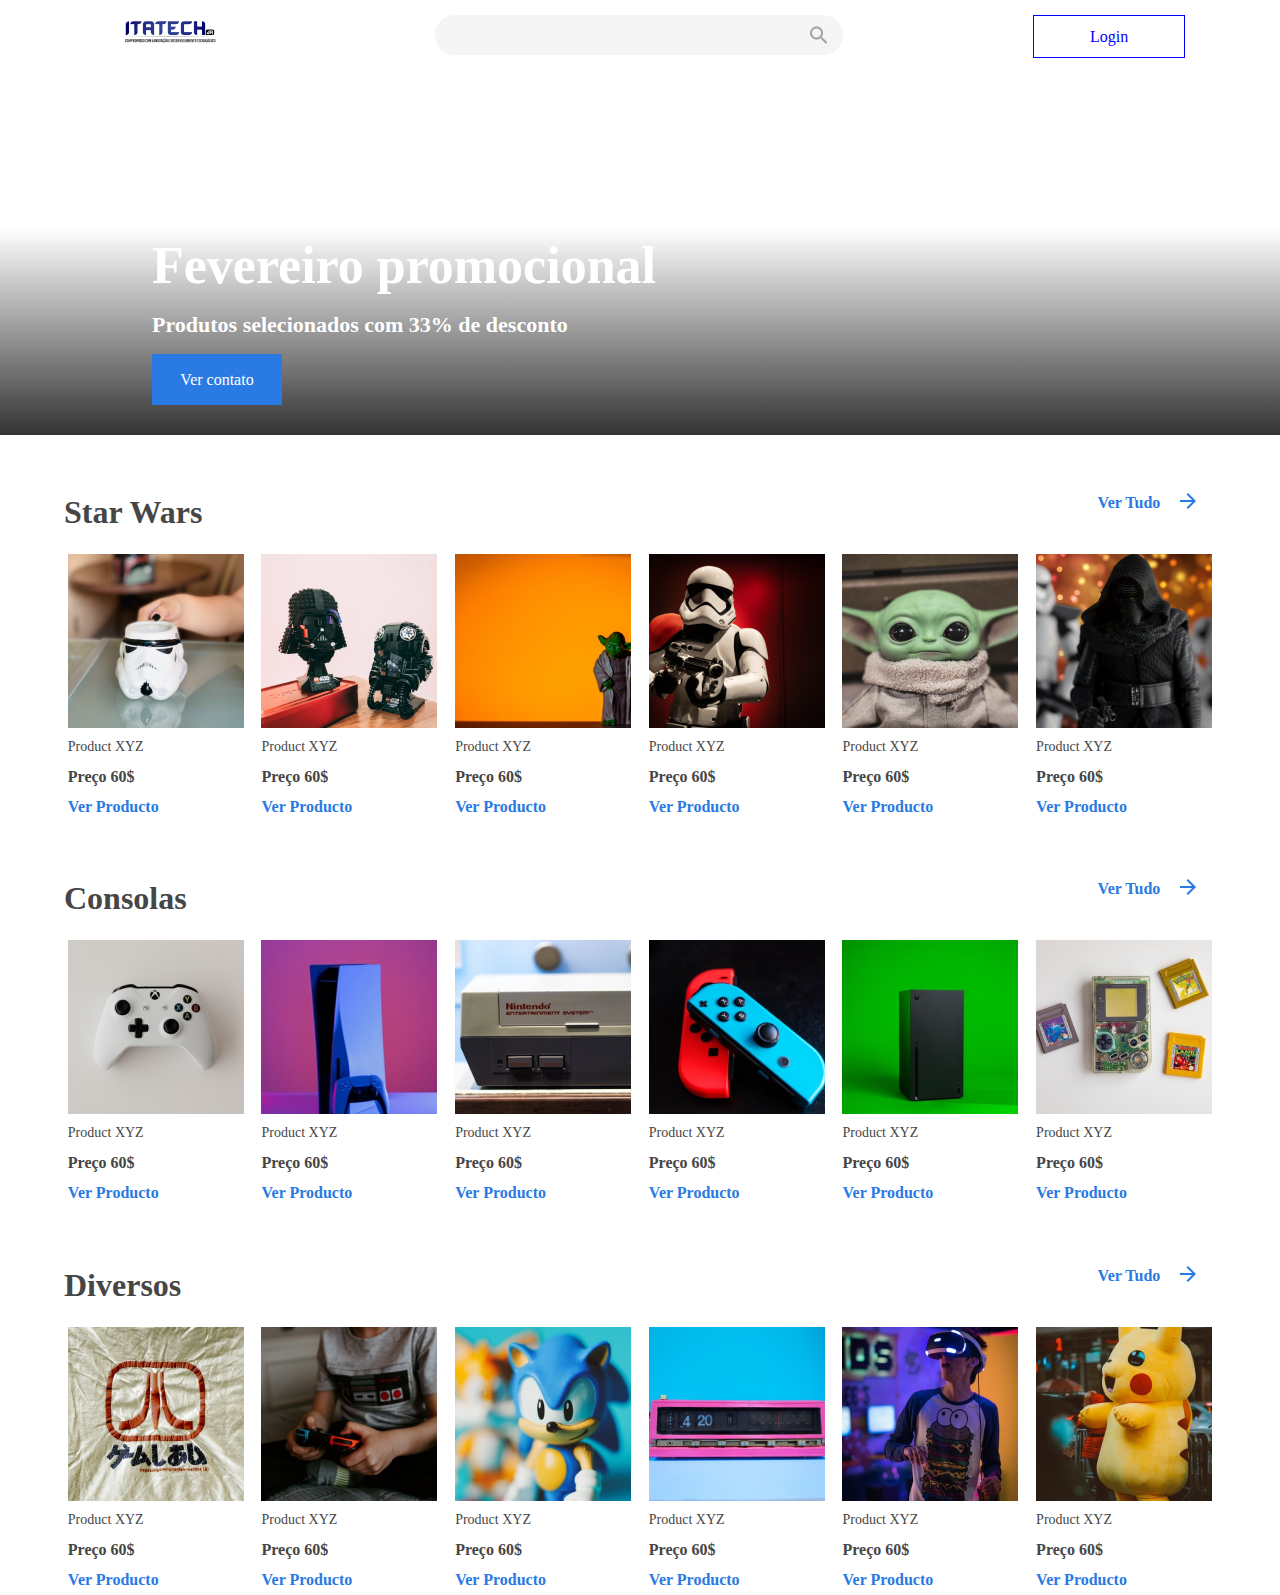
==== index.html @ 9202095d "first commit" ====
<!DOCTYPE html>
<html lang="br">

<head>
    <meta charset="UTF-8">
    <meta http-equiv="X-UA-Compatible" content="IE=edge">
    <meta name="viewport" content="width=device-width, initial-scale=1.0">
    <meta name="viewport" content="width=device-width, initial-scale=1, maximum-scale=1, user-scalable=no">
    <link rel="stylesheet" href="style.css">
    <title>itatech</title>
</head>

<body>
    <header>
        <nav>
            <div class="imgco"><a href="index.html"><img src="imagens/Itatech.png" alt=""></a></div>
            <div class="busca"><img src="imagens/Vector.png" alt=""></div>
            <div class="login">Login</div>
        </nav>
    </header>
    <section class="home">
        <div class="textosHome">
            <div class="txt1sec">Fevereiro promocional</div>
            <div class="txt2sec">Produtos selecionados com 33% de desconto</div>
            <div class="butao1">Ver contato</div>
        </div>
    </section>
    <main>
        <!-- Resolver -->

        <section class="star">
            <div class="textos1">
                <div class="starW">Star Wars</div>
                <div class="verT">
                    <div>Ver Tudo</div>
                    <div class="seta"><img src="imagens/seta.png" alt=""></div>
                </div>
            </div>
            <section class="produtos">
                <div class="imgs">
                    <div class="img1"><img src="imagens/unsplash_6FDXGY9J6y4.png" alt=""  class="img1"></div>
                    <div class="product">Product XYZ</div>
                    <div class="preco">Preço 60$</div>
                    <div class="verT2">Ver Producto</div>
                </div>
                <div class="imgs">
                    <div class="img1"><img src="imagens/unsplash_epRFE_hBNjo.png" alt="" class="img1"></div>
                    <div class="product">Product XYZ</div>
                    <div class="preco">Preço 60$</div>
                    <div class="verT2">Ver Producto</div>
                </div>
                <div class="imgs">
                    <div class="img1"><img src="imagens/unsplash_KeGToDVN0l4.png" alt=""  class="img1"></div>
                    <div class="product">Product XYZ</div>
                    <div class="preco">Preço 60$</div>
                    <div class="verT2">Ver Producto</div>
                </div>
                <div class="imgs">
                    <div class="img1"><img src="imagens/unsplash_4OHkK555s1A.png" alt=""  class="img1"></div>
                    <div class="product">Product XYZ</div>
                    <div class="preco">Preço 60$</div>
                    <div class="verT2">Ver Producto</div>
                </div>
                <div class="imgs">
                    <div class="img1"><img src="imagens/unsplash_R8L1l9RN198.png" alt=""  class="img1"></div>
                    <div class="product">Product XYZ</div>
                    <div class="preco">Preço 60$</div>
                    <div class="verT2">Ver Producto</div>
                </div>
                <div class="imgs">
                    <div class="img1"><img src="imagens/unsplash_1VV1MRafd7A.png" alt=""  class="img1"></div>
                    <div class="product">Product XYZ</div>
                    <div class="preco">Preço 60$</div>
                    <div class="verT2">Ver Producto</div>
                </div>
            </section>
        </section>
        <section class="star">
            <div class="textos1">
                <div class="starW">Consolas</div>
                <div class="verT">
                    <div>Ver Tudo</div>
                    <div><img src="imagens/seta.png" alt=""></div>
                </div>
            </div>
            <section class="produtos">
                <div class="imgs">
                    <div class="img1"><img src="imagens/unsplash_0POwK6iAiRQ.png" alt="" class="img1"></div>
                    <div class="product">Product XYZ</div>
                    <div class="preco">Preço 60$</div>
                    <div class="verT2">Ver Producto</div>
                </div>
                <div class="imgs">
                    <div class="img1"><img src="imagens/unsplash_caNzzoxls8Q.png" alt="" class="img1"></div>
                    <div class="product">Product XYZ</div>
                    <div class="preco">Preço 60$</div>
                    <div class="verT2">Ver Producto</div>
                </div>
                <div class="imgs">
                    <div class="img1"><img src="imagens/unsplash_ZV7lnfyQLmA.png" alt="" class="img1"></div>
                    <div class="product">Product XYZ</div>
                    <div class="preco">Preço 60$</div>
                    <div class="verT2">Ver Producto</div>
                </div>
                <div class="imgs">
                    <div class="img1"><img src="imagens/unsplash_wa5z9o9fgjw.png" alt="" class="img1"></div>
                    <div class="product">Product XYZ</div>
                    <div class="preco">Preço 60$</div>
                    <div class="verT2">Ver Producto</div>
                </div>
                <div class="imgs">
                    <div class="img1"><img src="imagens/unsplash_Zjn4dT993-g.png" alt="" class="img1"></div>
                    <div class="product">Product XYZ</div>
                    <div class="preco">Preço 60$</div>
                    <div class="verT2">Ver Producto</div>
                </div>
                <div class="imgs">
                    <div class="img1"><img src="imagens/unsplash_k-xYhI3-gJM.png" alt="" class="img1"></div>
                    <div class="product">Product XYZ</div>
                    <div class="preco">Preço 60$</div>
                    <div class="verT2">Ver Producto</div>
                </div>
            </section>
        </section>
        <section class="star">
            <div class="textos1">
                <div class="starW">Diversos</div>
                <div class="verT">
                    <div>Ver Tudo</div>
                    <div><img src="imagens/seta.png" alt=""></div>
                </div>
            </div>
            <section class="produtos">
                <div class="imgs">
                    <div class="img1"><img src="imagens/unsplash_fMP-oCze3AY.png" alt="" class="img1"></div>
                    <div class="product">Product XYZ</div>
                    <div class="preco">Preço 60$</div>
                    <div class="verT2">Ver Producto</div>
                </div>
                <div class="imgs">
                    <div class="img1"><img src="imagens/unsplash_bUgaIaZysH0.png" alt="" class="img1"></div>
                    <div class="product">Product XYZ</div>
                    <div class="preco">Preço 60$</div>
                    <div class="verT2">Ver Producto</div>
                </div>
                <div class="imgs">
                    <div class="img1"><img src="imagens/unsplash_sYVY_ZKwaxU.png" alt="" class="img1"></div>
                    <div class="product">Product XYZ</div>
                    <div class="preco">Preço 60$</div>
                    <div class="verT2">Ver Producto</div>
                </div>
                <div class="imgs">
                    <div class="img1"><img src="imagens/unsplash_jMT6BrgBuXU.png" alt="" class="img1"></div>
                    <div class="product">Product XYZ</div>
                    <div class="preco">Preço 60$</div>
                    <div class="verT2">Ver Producto</div>
                </div>
                <div class="imgs">
                    <div class="img1"><img src="imagens/unsplash_MxVkWPiJALs.png" alt="" class="img1"></div>
                    <div class="product">Product XYZ</div>
                    <div class="preco">Preço 60$</div>
                    <div class="verT2">Ver Producto</div>
                </div>
                <div class="imgs">
                    <div class="img1"><img src="imagens/unsplash_r27umXAelDc.png" alt="" class="img1"></div>
                    <div class="product">Product XYZ</div>
                    <div class="preco">Preço 60$</div>
                    <div class="verT2">Ver Producto</div>
                </div>
            </section>
        </section>
    </main>
</body>

</html>
---- style.css ----
* {
    margin: 0px;
    padding: 0px;
}

header {
    display: flex;
    flex-direction: column;
    padding-bottom: 25px;
    padding-top: 15px;
}

nav {
    display: flex;
    justify-content: space-around;

}


.busca {
    display: flex;
    justify-content: end;
    align-items: center;
    padding-right: 15px;
    width: 393px;
    height: 40px;

    /* Preto/05% */

    background: #F5F5F5;
    border-radius: 20px;


}

.login {
    width: 150px;
    background-color: white;
    border: 1px solid blue;
    display: flex;
    justify-content: center;
    align-items: center;
    color: blue;


}

.home {

    display: flex;
    width: 100%;
    height: 352px;
    background: linear-gradient(180deg,
            rgba(0, 0, 0, 0) 41.15%,
            rgba(0, 0, 0, 0.8) 100%),
        url('/Imagens/Hero\ \(1\).png') no-repeat center center/cover;

}

.textosHome {
    color: #ffffff;
    display: flex;
    flex-direction: column;
    gap: 16px;
    width: 1136px;
    height: 170px;
    padding: 152px;
}




.txt1sec {

    width: 751px;
    height: 61px;

    font-family: 'Raleway';
    font-style: normal;
    font-weight: 700;
    font-size: 52px;
    line-height: 61px;
    color: #FFFFFF;

    top: 35%;
    left: 13%;
}

.txt2sec {

    width: 751px;
    height: 26px;

    font-family: 'Raleway';
    font-style: normal;
    font-weight: 700;
    font-size: 22px;
    line-height: 26px;

    top: 65%;
    left: 13%;

    color: #FFFFFF;
}

.butao1 {


    display: flex;
    justify-content: center;
    align-items: center;

    width: 130px;
    height: 51px;

    /* Azul/100% */
    background: #2A7AE4;

    top: 77%;
    left: 13%;

    font-family: 'Raleway';
    font-style: normal;
    font-weight: 400;
    font-size: 16px;
    line-height: 19px;
    /* identical to box height */


    /* Preto/branco */

    color: #FFFFFF;


}

main {
    display: flex;
    flex-direction: column;
    width: 90%;
    margin: auto;


}

.star {
    padding-top: 5%;

}

.textos1 {
    display: flex;
    justify-content: space-between;
}

.starW {
    width: 148px;
    height: 38px;

    font-family: 'Raleway';
    font-style: normal;
    font-weight: 700;
    font-size: 32px;
    line-height: 38px;
    /* identical to box height */


    /* Preto/100% */

    color: #464646;

}

.verT {
    display: flex;
    justify-content: space-evenly;
    width: 12%;
    font-family: 'Raleway';
    font-style: normal;
    font-weight: 700;
    font-size: 16px;
    line-height: 19px;
    /* identical to box height */


    /* Azul/100% */

    color: #2A7AE4;

}

.imgs {
    display: flex;
    flex-direction: column;
    padding-top: 2%;
}

.produtos {
    display: flex;
    flex-direction: row;
    justify-content: space-around;
    flex-wrap: wrap;
    gap: 10px;

}

.img1 {}


.product {

    font-family: 'Raleway';
    font-style: normal;
    font-weight: 500;
    font-size: 14px;
    line-height: 30px;

    /* Preto/100% */

    color: #464646;
}

.verT2 {

    font-family: 'Raleway';
    font-style: normal;
    font-weight: 700;
    font-size: 16px;
    line-height: 30px;
    /* identical to box height */


    /* Azul/100% */

    color: #2A7AE4;

}

.preco {


    font-family: 'Raleway';
    font-style: normal;
    font-weight: 700;
    font-size: 16px;
    line-height: 30px;
    /* identical to box height */


    /* Preto/100% */

    color: #464646;
}





@media only screen and (max-width: 700px) {

    .home {

        display: flex;
        width: 768px;
        background: linear-gradient(180deg,
                rgba(0, 0, 0, 0) 41.15%,
                rgba(0, 0, 0, 0.8) 100%),
            url('/Imagens/Hero\ \(1\).png') no-repeat center center/cover;

    }

    

    nav {
        display: flex;
        justify-content: space-between;
        flex-wrap: wrap;
        gap: 10px;
    }

    .busca {
        order: 1;
    }

    .textosHome {
        width: 100px;
        font-size: 10px;
        padding: 0px;
        justify-content: end;
        padding-left: 20px;
        justify-content: end;
    }

    div .txt1sec {
        width: 328px;
        height: 26px;

        font-family: 'Raleway';
        font-style: normal;
        font-weight: 700;
        font-size: 22px;
        line-height: 26px;
        /* identical to box height */


        /* Preto/branco */

        color: #FFFFFF;


    }

    div .txt2sec {
        width: 328px;
        height: 16px;
        
        font-family: 'Raleway';
        font-style: normal;
        font-weight: 600;
        font-size: 14px;
        line-height: 16px;
        
        /* Preto/branco */
        
        color: #FFFFFF;
    }

    .butao1 {
        display: flex;
        justify-content: center;
        align-items: center;
        width: 130px;
        height: 51px;
        background: #2A7AE4;


        font-family: 'Raleway';
        font-style: normal;
        font-weight: 400;
        font-size: 16px;
        line-height: 19px;
        color: #FFFFFF;
    }

    .starW {
        width: 102px;
        height: 26px;

        font-family: 'Raleway';
        font-style: normal;
        font-weight: 700;
        font-size: 22px;
        line-height: 26px;
        /* identical to box height */


        /* Preto/100% */

        color: #464646;

    }

    .verT {

        width: 57px;
        height: 16px;

        font-family: 'Raleway';
        font-style: normal;
        font-weight: 700;
        font-size: 14px;
        line-height: 16px;
        flex-basis: 100px;
        /* Azul/100% */

        color: #2A7AE4;
    }

    .produtos {
        display: flex;
        flex-direction: row;
        justify-content: space-between;



    }

    .imgs {
        width: 156px;
    }

    .img1 {
        width: 156px;
    }






}


@media only screen and (max-width: 360px) {


    .home {

        display: flex;


        height: 192px;
        width: 360px;
        background: linear-gradient(180deg,
                rgba(0, 0, 0, 0) 41.15%,
                rgba(0, 0, 0, 0.8) 100%),
            url('/Imagens/Hero\ \(1\).png') no-repeat center center/cover;

    }



    nav {
        display: flex;
        justify-content: space-between;
        flex-wrap: wrap;
        gap: 10px;
    }

    .busca {
        order: 1;
    }

    .textosHome {
        width: 100px;
        font-size: 10px;
        padding: 0px;
        justify-content: end;
        padding-left: 20px;
        justify-content: end;
    }

    div .txt1sec {
        width: 328px;
        height: 26px;

        font-family: 'Raleway';
        font-style: normal;
        font-weight: 700;
        font-size: 22px;
        line-height: 26px;
        /* identical to box height */


        /* Preto/branco */

        color: #FFFFFF;


    }

    div .txt2sec {
        width: 328px;
        height: 16px;
        
        font-family: 'Raleway';
        font-style: normal;
        font-weight: 600;
        font-size: 14px;
        line-height: 16px;
        
        /* Preto/branco */
        
        color: #FFFFFF;
    }

    .butao1 {
        display: flex;
        justify-content: center;
        align-items: center;
        width: 130px;
        height: 51px;
        background: #2A7AE4;


        font-family: 'Raleway';
        font-style: normal;
        font-weight: 400;
        font-size: 16px;
        line-height: 19px;
        color: #FFFFFF;
    }

    .starW {
        width: 102px;
        height: 26px;

        font-family: 'Raleway';
        font-style: normal;
        font-weight: 700;
        font-size: 22px;
        line-height: 26px;
        /* identical to box height */


        /* Preto/100% */

        color: #464646;

    }

    .verT {

        width: 57px;
        height: 16px;

        font-family: 'Raleway';
        font-style: normal;
        font-weight: 700;
        font-size: 14px;
        line-height: 16px;
        flex-basis: 100px;
        /* Azul/100% */

        color: #2A7AE4;
    }

    .produtos {
        display: flex;
        flex-direction: row;
        justify-content: space-between;



    }

    .imgs {
        width: 156px;
    }

    .img1 {
        width: 156px;
    }


}
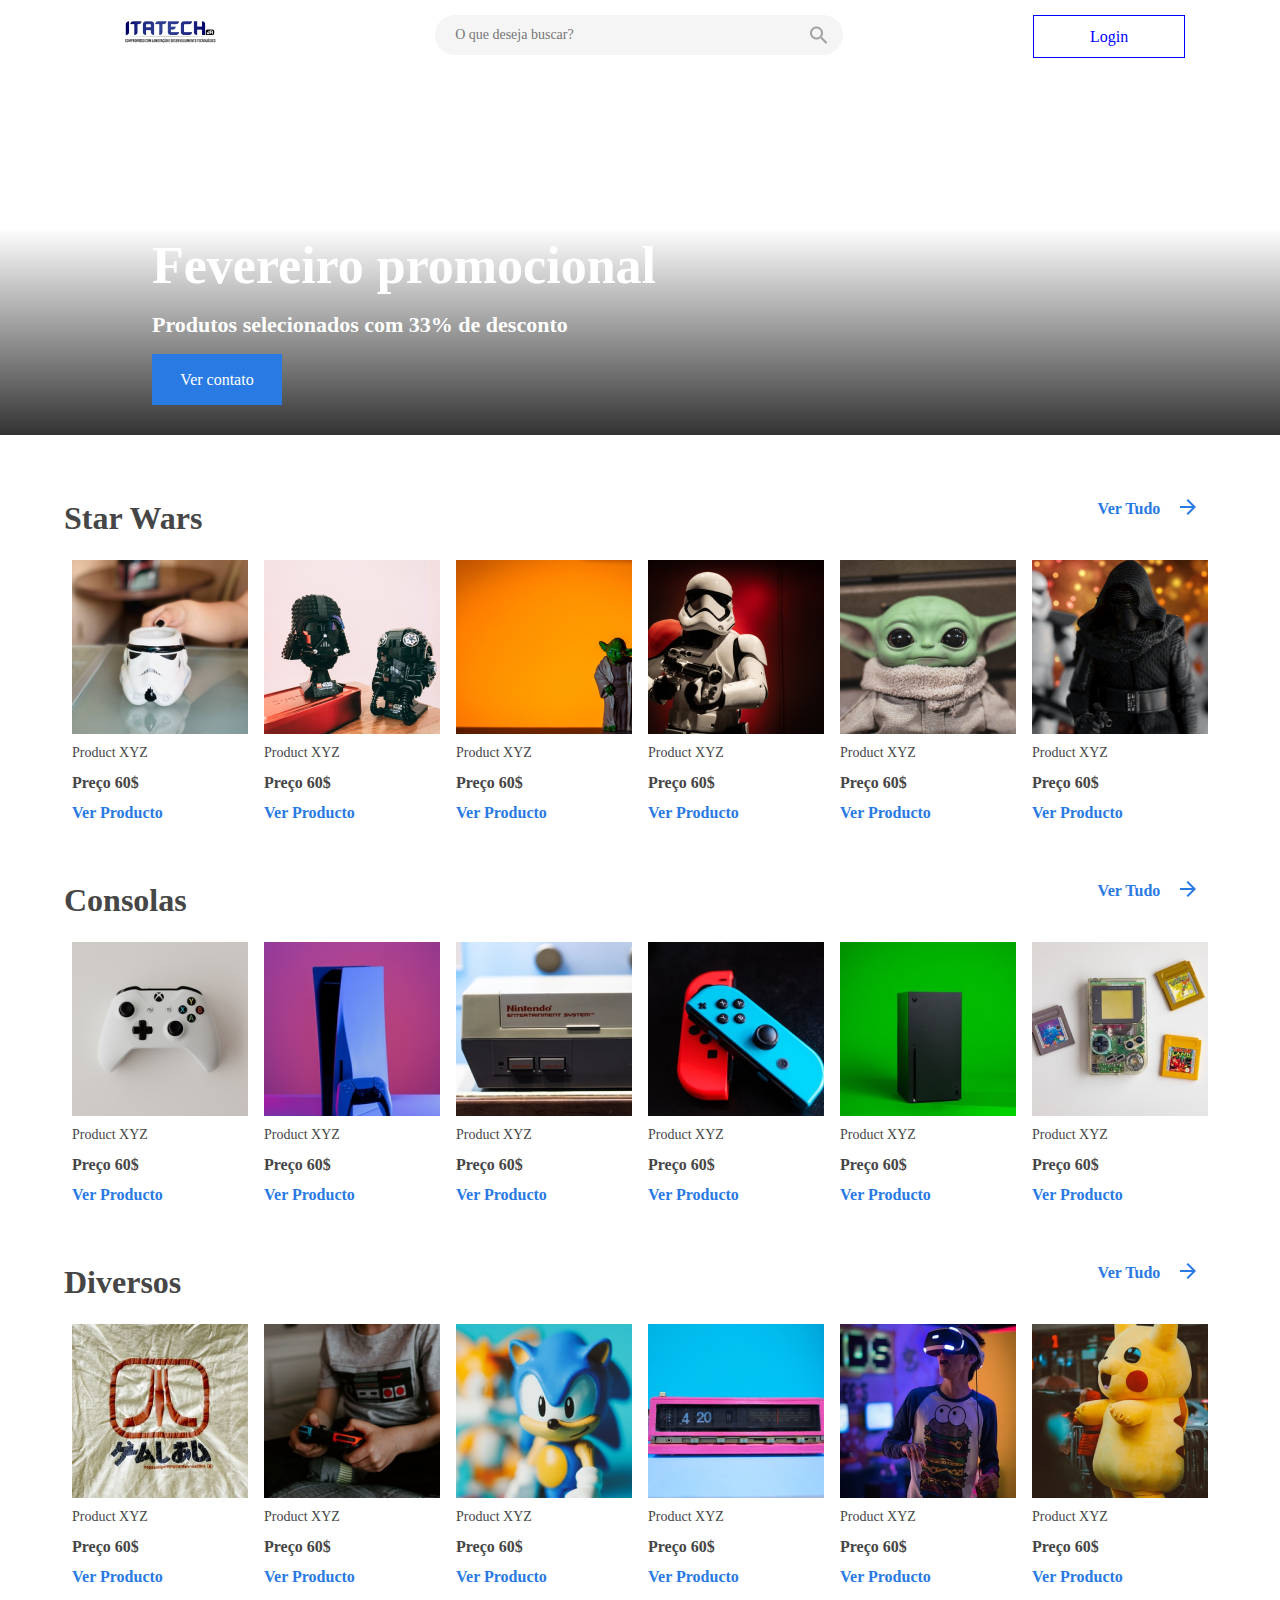
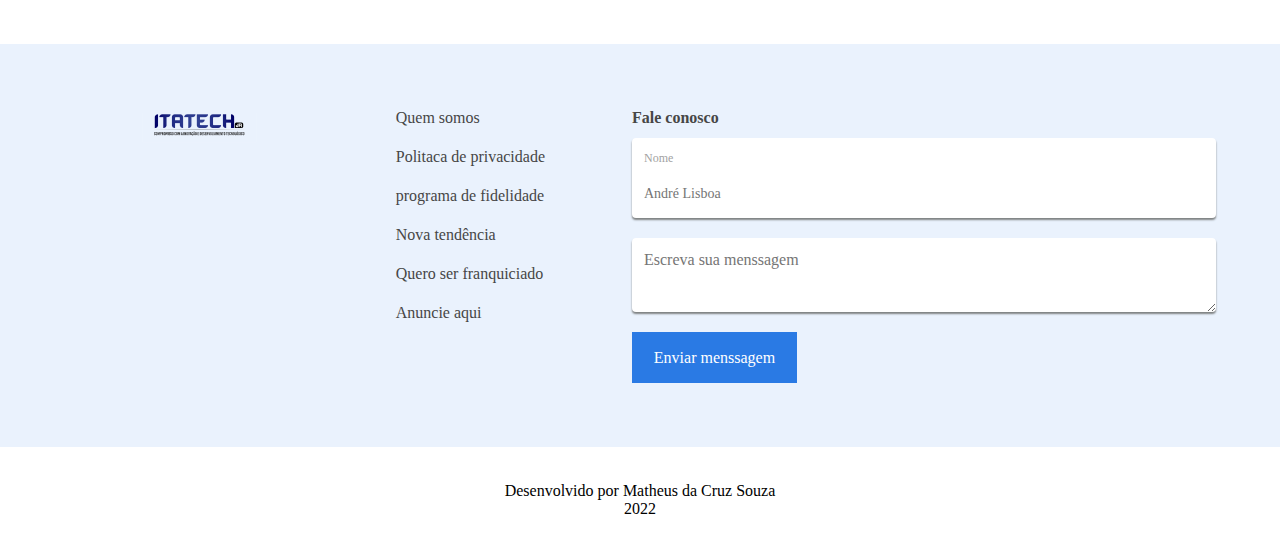
==== commit a5fda8f1: "Atualizado #1" ====
--- a/index.html
+++ b/index.html
@@ -6,6 +6,8 @@
     <meta http-equiv="X-UA-Compatible" content="IE=edge">
     <meta name="viewport" content="width=device-width, initial-scale=1.0">
     <meta name="viewport" content="width=device-width, initial-scale=1, maximum-scale=1, user-scalable=no">
+    <link rel="stylesheet" type="text/css"
+        href="https://stackpath.bootstrapcdn.com/font-awesome/4.7.0/css/font-awesome.min.css">
     <link rel="stylesheet" href="style.css">
     <title>itatech</title>
 </head>
@@ -14,7 +16,10 @@
     <header>
         <nav>
             <div class="imgco"><a href="index.html"><img src="imagens/Itatech.png" alt=""></a></div>
-            <div class="busca"><img src="imagens/Vector.png" alt=""></div>
+            <div class="busca">
+                <input type="text" class="bbusca" placeholder="O que deseja buscar?">
+                <img src="imagens/Vector.png" alt="">
+            </div>
             <div class="login">Login</div>
         </nav>
     </header>
@@ -38,7 +43,7 @@
             </div>
             <section class="produtos">
                 <div class="imgs">
-                    <div class="img1"><img src="imagens/unsplash_6FDXGY9J6y4.png" alt=""  class="img1"></div>
+                    <div class="img1"><img src="imagens/unsplash_6FDXGY9J6y4.png" alt="" class="img1"></div>
                     <div class="product">Product XYZ</div>
                     <div class="preco">Preço 60$</div>
                     <div class="verT2">Ver Producto</div>
@@ -50,25 +55,25 @@
                     <div class="verT2">Ver Producto</div>
                 </div>
                 <div class="imgs">
-                    <div class="img1"><img src="imagens/unsplash_KeGToDVN0l4.png" alt=""  class="img1"></div>
-                    <div class="product">Product XYZ</div>
-                    <div class="preco">Preço 60$</div>
-                    <div class="verT2">Ver Producto</div>
-                </div>
-                <div class="imgs">
-                    <div class="img1"><img src="imagens/unsplash_4OHkK555s1A.png" alt=""  class="img1"></div>
-                    <div class="product">Product XYZ</div>
-                    <div class="preco">Preço 60$</div>
-                    <div class="verT2">Ver Producto</div>
-                </div>
-                <div class="imgs">
-                    <div class="img1"><img src="imagens/unsplash_R8L1l9RN198.png" alt=""  class="img1"></div>
-                    <div class="product">Product XYZ</div>
-                    <div class="preco">Preço 60$</div>
-                    <div class="verT2">Ver Producto</div>
-                </div>
-                <div class="imgs">
-                    <div class="img1"><img src="imagens/unsplash_1VV1MRafd7A.png" alt=""  class="img1"></div>
+                    <div class="img1"><img src="imagens/unsplash_KeGToDVN0l4.png" alt="" class="img1"></div>
+                    <div class="product">Product XYZ</div>
+                    <div class="preco">Preço 60$</div>
+                    <div class="verT2">Ver Producto</div>
+                </div>
+                <div class="imgs">
+                    <div class="img1"><img src="imagens/unsplash_4OHkK555s1A.png" alt="" class="img1"></div>
+                    <div class="product">Product XYZ</div>
+                    <div class="preco">Preço 60$</div>
+                    <div class="verT2">Ver Producto</div>
+                </div>
+                <div class="imgs">
+                    <div class="img1"><img src="imagens/unsplash_R8L1l9RN198.png" alt="" class="img1"></div>
+                    <div class="product">Product XYZ</div>
+                    <div class="preco">Preço 60$</div>
+                    <div class="verT2">Ver Producto</div>
+                </div>
+                <div class="imgs">
+                    <div class="img1"><img src="imagens/unsplash_1VV1MRafd7A.png" alt="" class="img1"></div>
                     <div class="product">Product XYZ</div>
                     <div class="preco">Preço 60$</div>
                     <div class="verT2">Ver Producto</div>
@@ -170,6 +175,32 @@
             </section>
         </section>
     </main>
+    <section class="formulario">
+        <div class="logo-formu">
+            <div class="imgco"><a href="index.html"><img src="imagens/Itatech.png" alt=""></a></div>
+            <div class="formulario-frases">
+                <div class="formu-txt1">Quem somos</div>
+                <div class="formu-txt2">Politaca de privacidade</div>
+                <div class="formu-txt3">programa de fidelidade</div>
+                <div class="formu-txt4">Nova tendência</div>
+                <div class="formu-txt5">Quero ser franquiciado</div>
+                <div class="formu-txt6">Anuncie aqui</div>
+            </div>
+        </div>
+        <form action="" method="get">
+            <label for="Nome" class="formu-label1">Fale conosco</label>
+            <div class="formu-divinp">
+                <p>Nome</p>
+                <input type="text" name="" id="" class="formu-input1" placeholder="André Lisboa">
+            </div>
+            <textarea name="" id="" cols="30" rows="10" class="area1" placeholder="Escreva sua menssagem"></textarea>
+            <input type="submit" value="Enviar menssagem" class="formb">
+        </form>
+    </section>
+    <footer>
+        <p>Desenvolvido por Matheus da Cruz Souza</p>
+        <p>2022</p>
+    </footer>
 </body>
 
 </html>--- a/style.css
+++ b/style.css
@@ -19,12 +19,11 @@
 
 .busca {
     display: flex;
-    justify-content: end;
+    justify-content: space-between;
     align-items: center;
     padding-right: 15px;
     width: 393px;
     height: 40px;
-
     /* Preto/05% */
 
     background: #F5F5F5;
@@ -32,6 +31,33 @@
 
 
 }
+
+.bbusca {
+
+    background: #F5F5F5;
+    border-radius: 20px;
+    border: none;
+    outline: 0;
+    padding-left: 5%;
+    font-family: 'Raleway';
+    font-style: normal;
+    font-weight: 400;
+    font-size: 14px;
+    line-height: 16px;
+    /* identical to box height, or 114% */
+
+    display: flex;
+    align-items: center;
+
+    /* Preto/50% */
+
+    color: #A2A2A2;
+
+
+
+}
+
+
 
 .login {
     width: 150px;
@@ -41,8 +67,6 @@
     justify-content: center;
     align-items: center;
     color: blue;
-
-
 }
 
 .home {
@@ -62,7 +86,7 @@
     display: flex;
     flex-direction: column;
     gap: 16px;
-    width: 1136px;
+    width: 100%;
     height: 170px;
     padding: 152px;
 }
@@ -139,18 +163,17 @@
     flex-direction: column;
     width: 90%;
     margin: auto;
-
-
-}
-
-.star {
     padding-top: 5%;
 
-}
+
+}
+
+
 
 .textos1 {
     display: flex;
     justify-content: space-between;
+
 }
 
 .starW {
@@ -200,7 +223,8 @@
     flex-direction: row;
     justify-content: space-around;
     flex-wrap: wrap;
-    gap: 10px;
+
+
 
 }
 
@@ -222,6 +246,7 @@
 
 .verT2 {
 
+    padding-bottom: 30%;
     font-family: 'Raleway';
     font-style: normal;
     font-weight: 700;
@@ -253,10 +278,255 @@
 }
 
 
-
-
-
-@media only screen and (max-width: 700px) {
+.formulario {
+    display: flex;
+    padding: 64px;
+    background: #EAF2FD;
+}
+
+.logo-formu {
+    display: flex;
+    justify-content: space-around;
+    width: 50%;
+
+}
+
+.formulario-frases {
+
+    display: flex;
+    flex-direction: column;
+    gap: 20px;
+
+}
+
+.formu-txt1 {
+    width: 176px;
+    height: 19px;
+
+    font-family: 'Raleway';
+    font-style: normal;
+    font-weight: 500;
+    font-size: 16px;
+    line-height: 19px;
+    /* identical to box height */
+
+
+    /* Preto/100% */
+
+    color: #464646;
+}
+
+.formu-txt2 {
+    width: 176px;
+    height: 19px;
+
+    font-family: 'Raleway';
+    font-style: normal;
+    font-weight: 500;
+    font-size: 16px;
+    line-height: 19px;
+    /* identical to box height */
+
+
+    /* Preto/100% */
+
+    color: #464646;
+}
+
+.formu-txt3 {
+    width: 176px;
+    height: 19px;
+
+    font-family: 'Raleway';
+    font-style: normal;
+    font-weight: 500;
+    font-size: 16px;
+    line-height: 19px;
+    /* identical to box height */
+
+
+    /* Preto/100% */
+
+    color: #464646;
+}
+
+.formu-txt4 {
+    width: 176px;
+    height: 19px;
+
+    font-family: 'Raleway';
+    font-style: normal;
+    font-weight: 500;
+    font-size: 16px;
+    line-height: 19px;
+    /* identical to box height */
+
+
+    /* Preto/100% */
+
+    color: #464646;
+}
+
+.formu-txt5 {
+    width: 176px;
+    height: 19px;
+
+    font-family: 'Raleway';
+    font-style: normal;
+    font-weight: 500;
+    font-size: 16px;
+    line-height: 19px;
+    /* identical to box height */
+
+
+    /* Preto/100% */
+
+    color: #464646;
+}
+
+.formu-txt6 {
+    width: 176px;
+    height: 19px;
+
+    font-family: 'Raleway';
+    font-style: normal;
+    font-weight: 500;
+    font-size: 16px;
+    line-height: 19px;
+    /* identical to box height */
+
+
+    /* Preto/100% */
+
+    color: #464646;
+}
+
+.formu-label1 {
+    width: 560px;
+    height: 10px;
+
+    font-family: 'Raleway';
+    font-style: normal;
+    font-weight: 700;
+    font-size: 16px;
+    line-height: 19px;
+    /* identical to box height */
+
+
+    /* Preto/100% */
+
+    color: #464646;
+}
+
+.formu-divinp {
+    width: 560px;
+    height: 56px;
+    display: flex;
+    flex-direction: column;
+    padding: 12px;
+    gap: 16px;
+
+    background: #FFFFFF;
+    border-radius: 4px;
+    box-shadow: 0px 2px 2px rgb(126, 129, 130);
+}
+
+.area1 {
+    width: 560px;
+    height: 50px;
+
+    /* Preto/branco */
+
+    background: #FFFFFF;
+    border-radius: 4px;
+    outline: 0;
+    border: none;
+    box-shadow: 0px 2px 2px rgb(126, 129, 130);
+    padding: 12px;
+
+
+    font-family: 'Raleway';
+    font-style: normal;
+    font-weight: 400;
+    font-size: 16px;
+    line-height: 20px;
+    /* identical to box height, or 125% */
+
+    display: flex;
+    align-items: center;
+
+    /* Preto/50% */
+
+    color: #A2A2A2;
+
+}
+
+.formu-divinp P {
+    font-family: 'Raleway';
+    font-style: normal;
+    font-weight: 400;
+    font-size: 12px;
+    line-height: 16px;
+    /* identical to box height, or 133% */
+
+    display: flex;
+    align-items: center;
+    /* Preto/50% */
+    color: #A2A2A2;
+}
+
+.formu-input1 {
+    outline: 0;
+    border: none;
+
+    width: 560px;
+    height: 40px;
+
+    font-family: 'Raleway';
+    font-style: normal;
+    font-weight: 400;
+    font-size: 14px;
+    line-height: 20px;
+    /* identical to box height, or 125% */
+
+    display: flex;
+    align-items: center;
+
+    /* Preto/100% */
+
+    color: #464646;
+}
+
+footer {
+    text-align: center;
+    padding: 35px;
+}
+
+.formb {
+    width: 165px;
+    height: 51px;
+    border: none;
+    font-family: 'Raleway';
+    font-style: normal;
+    font-weight: 400;
+    font-size: 16px;
+    line-height: 19px;
+    /* identical to box height */
+
+
+    /* Preto/branco */
+
+    color: #FFFFFF;
+    background: #2A7AE4;
+}
+
+form {
+    display: flex;
+    flex-direction: column;
+    gap: 20px;
+}
+
+@media only screen and (max-width: 768px) {
 
     .home {
 
@@ -269,7 +539,219 @@
 
     }
 
-    
+
+
+    nav {
+        display: flex;
+        justify-content: space-between;
+        flex-wrap: wrap;
+        gap: 10px;
+    }
+
+
+    .textosHome {
+        width: 100px;
+        font-size: 10px;
+        padding-top: 20px;
+        justify-content: end;
+        padding-top: 150px;
+        padding-left: 50px;
+    }
+
+    .txt1sec {
+        width: 704px;
+        height: 61px;
+
+        font-family: 'Raleway';
+        font-style: normal;
+        font-weight: 700;
+        font-size: 52px;
+        line-height: 61px;
+        /* identical to box height */
+
+
+        /* Preto/branco */
+
+        color: #FFFFFF;
+
+    }
+
+    .txt2sec {
+        width: 704px;
+        height: 26px;
+        font-family: 'Raleway';
+        font-style: normal;
+        font-weight: 700;
+        font-size: 22px;
+        line-height: 26px;
+        /* identical to box height */
+
+
+        /* Preto/branco */
+
+
+    }
+
+    .butao1 {
+        display: flex;
+        justify-content: center;
+        align-items: center;
+        width: 119px;
+        height: 40px;
+
+        /* Azul/100% */
+
+        background: #2A7AE4;
+
+
+        font-family: 'Raleway';
+        font-style: normal;
+        font-weight: 600;
+        font-size: 14px;
+        line-height: 16px;
+    }
+
+    .starW {
+        width: 102px;
+        height: 26px;
+
+        font-family: 'Raleway';
+        font-style: normal;
+        font-weight: 700;
+        font-size: 22px;
+        line-height: 26px;
+        /* identical to box height */
+
+
+        /* Preto/100% */
+
+        color: #464646;
+
+    }
+
+    .verT {
+
+        width: 57px;
+        height: 16px;
+
+        font-family: 'Raleway';
+        font-style: normal;
+        font-weight: 700;
+        font-size: 14px;
+        line-height: 16px;
+        flex-basis: 100px;
+        /* Azul/100% */
+
+        color: #2A7AE4;
+    }
+
+    .produtos {
+        display: flex;
+        flex-direction: row;
+
+
+
+
+    }
+
+    .imgs {
+        width: 156px;
+    }
+
+    .img1 {
+        width: 156px;
+    }
+
+    .formulario {
+        width: 768px;
+        padding: 0;
+        display: flex;
+        justify-content: space-around;
+        padding: 0;
+        margin: auto;
+
+    }
+
+    .logo-formu {
+        flex-direction: column;
+        justify-content: space-around;
+        width: 30%;
+        gap: 10px;
+    }
+
+    .formulario-frases {
+        width: 176px;
+
+        font-family: 'Raleway';
+        font-style: normal;
+        font-weight: 500;
+        font-size: 16px;
+        line-height: 19px;
+    }
+
+    .formu-divinp,
+    .formu-input1,
+    .formu-label1 {
+        width: 350px;
+        height: 56px;
+    }
+
+    .formu-label1 {
+        height: 20px;
+    }
+
+    .area1 {
+        width: 350px;
+        height: 82px;
+        padding: 10px;
+    }
+
+    .formb {
+        width: 151px;
+        height: 40px;
+    }
+
+    form {
+        width: 434px;
+
+        padding: 10px;
+
+    }
+
+    footer {
+        font-family: 'Raleway';
+        font-style: normal;
+        font-weight: 500;
+        font-size: 16px;
+        line-height: 19px;
+        text-align: center;
+
+        /* Preto/100% */
+
+        color: #464646;
+
+    }
+}
+
+
+@media only screen and (max-width: 360px) {
+
+
+    .home {
+
+        display: flex;
+
+
+        height: 192px;
+        width: 360px;
+        background: linear-gradient(180deg,
+                rgba(0, 0, 0, 0) 41.15%,
+                rgba(0, 0, 0, 0.8) 100%),
+            url('/Imagens/Hero\ \(1\).png') no-repeat center center/cover;
+
+    }
+
+
 
     nav {
         display: flex;
@@ -313,15 +795,15 @@
     div .txt2sec {
         width: 328px;
         height: 16px;
-        
+
         font-family: 'Raleway';
         font-style: normal;
         font-weight: 600;
         font-size: 14px;
         line-height: 16px;
-        
+
         /* Preto/branco */
-        
+
         color: #FFFFFF;
     }
 
@@ -394,152 +876,110 @@
     }
 
 
-
-
-
-
-}
-
-
-@media only screen and (max-width: 360px) {
-
-
-    .home {
-
+    .formulario {
+        width: 360px;
+        height: 600px;
+        padding: 0;
         display: flex;
-
-
-        height: 192px;
-        width: 360px;
-        background: linear-gradient(180deg,
-                rgba(0, 0, 0, 0) 41.15%,
-                rgba(0, 0, 0, 0.8) 100%),
-            url('/Imagens/Hero\ \(1\).png') no-repeat center center/cover;
-
-    }
-
-
-
-    nav {
-        display: flex;
+        flex-direction: column;
         justify-content: space-between;
-        flex-wrap: wrap;
+        align-items: center;
+
+
+    }
+
+    .imgco {
+        width: 151px;
+        height: 38px;
+    }
+
+    .logo-formu {
+        flex-direction: column;
         gap: 10px;
-    }
-
-    .busca {
-        order: 1;
-    }
-
-    .textosHome {
-        width: 100px;
-        font-size: 10px;
-        padding: 0px;
-        justify-content: end;
-        padding-left: 20px;
-        justify-content: end;
-    }
-
-    div .txt1sec {
-        width: 328px;
-        height: 26px;
-
-        font-family: 'Raleway';
-        font-style: normal;
-        font-weight: 700;
-        font-size: 22px;
-        line-height: 26px;
-        /* identical to box height */
-
-
-        /* Preto/branco */
-
-        color: #FFFFFF;
-
-
-    }
-
-    div .txt2sec {
-        width: 328px;
-        height: 16px;
+        width: 151px;
+    }
+
+    .formulario-frases {
+        width: 176px;
+        height: 19px;
         
         font-family: 'Raleway';
         font-style: normal;
-        font-weight: 600;
-        font-size: 14px;
-        line-height: 16px;
-        
-        /* Preto/branco */
-        
-        color: #FFFFFF;
-    }
-
-    .butao1 {
-        display: flex;
-        justify-content: center;
-        align-items: center;
-        width: 130px;
-        height: 51px;
-        background: #2A7AE4;
-
-
-        font-family: 'Raleway';
-        font-style: normal;
-        font-weight: 400;
+        font-weight: 500;
         font-size: 16px;
         line-height: 19px;
-        color: #FFFFFF;
-    }
-
-    .starW {
-        width: 102px;
-        height: 26px;
+        /* identical to box height */
+        
+        text-align: center;
+        
+        /* Preto/100% */
+        
+        color: #464646;
+        
+    }
+
+
+    .formu-label1 {
+        width: 328px;
+        height: 19px;
 
         font-family: 'Raleway';
         font-style: normal;
         font-weight: 700;
-        font-size: 22px;
-        line-height: 26px;
+        font-size: 16px;
+        line-height: 19px;
         /* identical to box height */
 
 
         /* Preto/100% */
 
         color: #464646;
-
-    }
-
-    .verT {
-
-        width: 57px;
-        height: 16px;
-
-        font-family: 'Raleway';
-        font-style: normal;
-        font-weight: 700;
-        font-size: 14px;
-        line-height: 16px;
-        flex-basis: 100px;
-        /* Azul/100% */
-
-        color: #2A7AE4;
-    }
-
-    .produtos {
-        display: flex;
-        flex-direction: row;
-        justify-content: space-between;
-
-
-
-    }
-
-    .imgs {
-        width: 156px;
-    }
-
-    .img1 {
-        width: 156px;
+    }
+
+    .formu-input1 {
+        width: 328px;
+        height: 56px;
+    }
+
+    .formu-divinp {
+        width: 328px;
+        height: 56px;
+
+
+    }
+
+    .area1 {
+        width: 328px;
+        height: 82px;
+    }
+
+    .formb {
+        width: 151px;
+        height: 40px;
+    }
+
+    form {
+        width: 360px;
+        padding: 0;
+        align-items: center;
+    }
+
+    footer {
+        width: 265px;
+        height: 38px;
+        
+        font-family: 'Raleway';
+        font-style: normal;
+        font-weight: 500;
+        font-size: 16px;
+        line-height: 19px;
+        text-align: center;
+        
+        /* Preto/100% */
+        
+        color: #464646;
+        
+
     }
 
 
